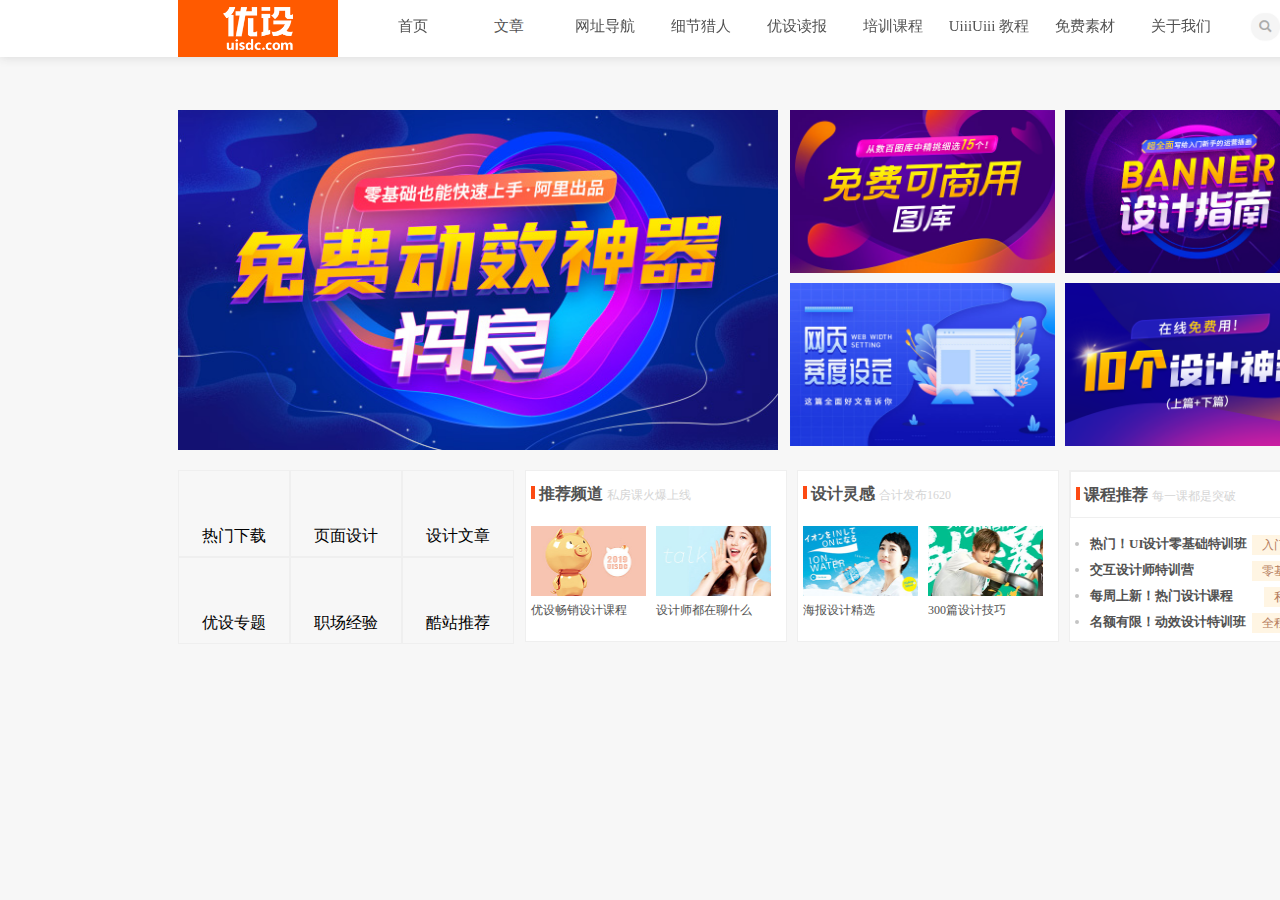
==== index.html @ 125105c0 "10.7" ====
<!DOCTYPE html>
<html lang="zh">
<head>
    <meta charset="UTF-8">
    <meta name="viewport" content="width=device-width,initial-scale=1.0,maximum-scale=1,user-scalable=no" />
    <title>二轮考核页面</title>
    <link href="css/common.css" type="text/css" rel="stylesheet">
    <link href="css/layout.css" type="text/css" rel="stylesheet">
</head>
<body>

<!-- 顶端导航栏 -->
    <div class="header">
        <div class="contenter clearfixed">
            <div class="header-logo">
                <a href=""><img src="img/logo.png" alt="优设"></a>
            </div>
            <div class="header-nav">
                <ul class="clearfixed" id="navList">
                    <li><a href="">首页</a></li>
                    <li class="article">
                        <a href="">文章</a>
                        <ul class="article-list clearfixed">
                            <li><a href="">全部文章</a></li>
                            <li><a href="">热门下载</a></li>
                            <li><a href="">页面设计</a></li>
                            <li><a href="">设计文章&教程</a></li>
                            <li><a href="">优设专题</a></li>
                            <li><a href="">职场&规则</a></li>
                            <li><a href="">酷站推荐</a></li>
                            <li><a href="">行业新闻</a></li>
                        </ul>
                    </li>
                    <li>
                        <a href="">网址导航</a>
                        <div class="item">
                            <ul class="item-list clearfixed">
                                <li><a href="">设计导航</a></li>
                                <li><a href="">图书导航</a></li>
                                <li><a href="">电商导航</a></li>
                                <li><a href="">色彩导航</a></li>
                            </ul>
                        </div>
                    </li>
                    
                    <li><a href="">细节猎人</a></li>
                    <li>
                        <a href="">优设读报</a>
                        <div class="item">
                            <ul class="item-list clearfixed">
                                <li><a href="">读报首页</a></li>
                                <li><a href="">行业新闻</a></li>
                                <li><a href="">头条文章</a></li>
                            </ul>
                        </div>
                    </li>
                    <li>
                        <a href="">培训课程</a>
                        <div class="item">
                            <ul class="item-list clearfixed">
                                <li><a href="">优设大课堂</a></li>
                                <li><a href="">优设私房课</a></li>
                                <li><a href="">设计公开课</a></li>
                            </ul>
                        </div>
                    </li>
                    
                    <li>
                        <a href="">UiiiUiii 教程</a>
                        <div class="item">
                            <ul class="item-list clearfixed">
                                <li><a href="">学教程</a></li>
                                <li><a href="">找灵感</a></li>
                            </ul>
                        </div>
                    </li>
                    <li><a href="">免费素材</a></li>
                    <li>
                        <a href="">关于我们</a>
                        <div class="item">
                            <ul class="item-list clearfixed">
                                <li><a href="">设计大赛</a></li>
                                <li><a href="">文章投稿</a></li>
                                <li><a href="">广告服务</a></li>
                                <li><a href="">意见反馈</a></li>
                            </ul>
                        </div>
                    </li>
                </ul>
            </div>
            <div class="header-search clearfixed">
                <a href=""><img src="img/sou.png" width="30px" height="30px"></a>
            </div>
            <div class="header-login clearfixed">
                <a href=""><img src="img/ji.png"  title="点击登录"></a>
            </div>
        </div>
    </div>

<!-- 中间部分 -->
     <div class="main">
         <div class="contenter">
            <div class="main-roll">
                <a href=""><img src="img/0.jpg"></a>
            </div>
            <div class="main-immove clearfixed">
                <div><a href=""><img src="img/1.jpg"></a></div>
                <div><a href=""><img src="img/2.jpg"></a></div>
                <div><a href=""><img src="img/3.jpg"></a></div>
                <div><a href=""><img src="img/4.png"></a></div>
            </div>
         </div>
     </div>

     <!-- 底部 -->
        <!-- 左边 -->
        <div class="bottom">
            <div class=" contenter">
                <div class="bottom-left clearfixed">
                    <ul id="sixbox">
                        <li><a href="">热门下载</a></li>
                        <li><a href="">页面设计</a></li>
                        <li><a href="">设计文章</a></li>
                        <li><a href="">优设专题</a></li>
                        <li><a href="">职场经验</a></li>
                        <li><a href="">酷站推荐</a></li>
                    </ul>
                </div>
                <!-- 右边三块 -->
                <div class="bottom-right clearfixed">
                    <div class="box1">
                        <div class="banner">
                            <img src="img/left.png">
                            <strong><a href="">推荐频道</a></strong>
                            <span>私房课火爆上线</span>
                        </div>
                        <div class="guild clearfixed">
                            <a href=""><img src="img/01.jpg"><span>优设畅销设计课程</span></a>
                            <a href=""><img src="img/02.jpg"><span>设计师都在聊什么</span></a>
                        </div>
                    </div>
                    <div class="box2">
                        <div class="banner">
                            <img src="img/left.png">
                            <strong><a href="">设计灵感</a></strong>
                            <span>合计发布1620</span>
                        </div>
                        <div class="guild clearfixed">
                            <a href=""><img src="img/03.jpg"><span>海报设计精选</span></a>
                            <a href=""><img src="img/04.jpg"><span>300篇设计技巧</span></a>
                        </div>
                    </div>
                    <div class="box3">
                        <div class="banner">
                            <img src="img/left.png">
                            <strong><a href="">课程推荐</a></strong>
                            <span>每一课都是突破</span>
                            
                        </div>
                        <div class="list">
                            <ul>
                                <li>
                                    <a href=""><strong>热门！UI设计零基础特训班</strong>
                                        <span>入门必备</span></a>
                                </li>
                                <li>
                                    <a href=""><strong>交互设计师特训营</strong>
                                    <span>零基础课</span></a>
                                </li>
                                <li>
                                    <a href=""><strong>每周上新！热门设计课程</strong>
                                    <span>私房课</span></a>
                                </li>
                                <li>
                                    <a href=""><strong>名额有限！动效设计特训班</strong>
                                    <span>全程实战</span></a>
                                </li>
                            </ul>

                        </div>
                    </div>
                </div>
            </div>
        </div>

<!-- JS我只写了一点点，所以就不用外链了哈 -->
<script>
    // 显示二级菜单↓（文章一栏因为我只用css3写，所以if里才多加了一个除去article的条件）
    var navList = document.getElementById("navList").getElementsByTagName("li")

    for(i = 0; i < navList.length; i++ ){
        navList[i].onmouseover = function(){
            if(this.className != "show" && this.className != "article"){
                this.className = "show"
        }
    }
    navList[i].onmouseout = function(){
        if(this.className != "" && this.className != "article"){
            this.className = ""
        }

    }
}
</script>
</body>
---- css/common.css ----
/* 初始化 */
*{
	padding: 0;
    margin: 0;
    text-decoration: none;
}

ul,
li{
    list-style:none;
}

body{
    height: 800px;
	background: #F7F7F7;
}

.contenter{
	margin: 0 auto;
	padding: 0;
    width: 1600px;
}


/* 清理浮动 */
.clearfixed::after{
    content: "";
    display: table;
    clear: both;
}


/* 顶端导航栏 */
.header{
    background: #fff;
    height: 57px;
	position: fixed;
	top: 0px;/*关键点*/
    box-shadow: 0 0 10px 0 #d5d5d5;
    z-index:99998;
}

.header-logo{
    float: left;
    position: absolute;
    left: 178px;
}

.header-logo a {
    display: block;
    height: 57px;
    width: 160px;
    background: #FF5A00;
    text-align: center;
}

.header-logo a img {
    width:auto; 
    height:auto; 
    max-width:80%; 
    max-height:75%;
    margin-top: 7px;
}


.header-nav{
    float: left;
    position: absolute;
    left: 365px;
    width: 960px;
    height: 52px;
    line-height: 52px;
}

.header-nav ul{
    margin: 0px;
}

.header-nav > ul > li{
    background: #fff;
    float: left;
    width: 90px;
    margin: 0 3px;
    text-align: center;
}

.header-nav a{
    color: #525252;
    font-size: 15px;
    font-weight: 400;
}

.header-nav a:hover{
    color: #FF5A00;
}

.header-nav img{
    margin-left: -15px;
    padding-right: 20px;
}


.header-search{
    float: left;
    position: absolute;
    left: 1250px;
    margin-top: 12px;
}

.header-login{
    float: left;
    position: absolute;
    left: 1300px;
    margin-top: 8px;
}

.header-login a{
	display: block;
    width: 30px;
    height: 30px;
    border: 3px solid #fff;
    border-radius: 100%;
    box-shadow: 2px 2px 18px rgb(229,229,229);
    overflow: hidden;
}

.header-login a img{
    width: 30px;
    height: 30px;
}


/* 二级菜单栏 */
/* 文章滑动过渡（css3） */
.article{
    position: relative;
}

.article-list{
    position: absolute;
    left: -250px;
    top: 58px;
    background: #fff;
    width: 600px;
    height: 0px;
    overflow: hidden;
    transition: 0.5s;
}

.article-list li{
    float: left;
    width: 120px;
    margin: 8px 8px;
    padding: 10px 5px;
    border: 1px solid #efefef;
}
.artcle-list a{
    display: block;
}

.article:hover ul{
    height: 180px;
}

.article-list li:hover{
    background: #FF5A00;
}

.article-list li:hover a{
    color: #fff;
}

/* 用JS写二级菜单 */
.item{
    width: 90px;
    margin-top: 5px;
    display: none;
    box-shadow:0 1px 1px 1px #efefef;
}

.item-list{
    padding: 0px;
    z-index:99999;
}

.item-list li{
    float: left;
    width: 90px;
    padding: 0;
}
.item-list a{
    color: #525252;
    font-size: 14px;
    border: none;
    height: 14px;
    line-height: 14px;
    text-align: center;
}

.item-list li:hover{
    background: #FF5A00;
}

.item-list li:hover a{
    color:#fff;
}

/* 控制显示二级菜单栏 */
.show .item{
    display: block;
}





/* 正中部分 */
/* 滚轮图 */
.main{
    width: 1500px;
    height: 460px;
}

.main-roll{
    width: 600px;
    position: absolute;
    left: 178px;
    top: 110px;
}

.main-roll img{
    width: 600px;
    height: 340px;
}

/* 田字图 */
.main-immove{
    position: absolute;
    left: 790px;
    top: 110px;
    width: 600px;
    height: 340px;
}

.main-immove a{
    display: block;
    float: left;
    width: 265px;
    height: 163px;
    margin: 0 10px 10px 0;
}

.main-immove a img{
    width: 265px;
    height: 163px;
}

/* 底部 */
/* 左边那一块 */
.bottom{
    position: relative;
    top:10px;
    height: 170px;
}

.bottom-left{
    position: absolute;/*1*/
    width:336px;
    height: 170px;
    left: 178px;
}

.bottom-left ul{
    margin:0;
    padding: 0;
}

.bottom-left li{
    float: left;
    width: 110px;
    height: 85px;
    position: relative;
    border: 1px solid #efefef;
}

.bottom-left li:hover{
    background: #FF5A00;
}

.bottom-left li:hover a{
    color:#fff;
}/*2*/

.bottom-left a{
    display: block;
    width: 110px;
    height: 30px;
    position:absolute;
    bottom: 0px;
    color: black;
    text-align: center;
}

/* 右边三块 */
.bottom-right{
    position: absolute;
    left: 525px;
    width: 900px;
    height: 170px;
}


.box1,.box2,.box3{
    background: #fff;
    float: left;
    width: 260px;
    height: 170px;
    margin-right: 10px;
    border: 1px solid #efefef;
}

.box3 .banner{
    border: 1px solid #efefef;
}

.banner{
    padding-left: 5px;
    height: 45px;
    line-height: 45px;
    text-align:left;
    overflow: hidden;
}

.banner img{
    max-width: 30%;
    max-height: 30%;
}

.banner strong a{
    color: #525252;
}

.banner strong a:hover{
    color:#FF5A00;
}

.banner span{
    color: #d5d5d5;
    font-size: 12px;
}



.guild{
    height:100px;
    margin-top: 10px; 
}

.guild a{
    display: block;
    float: left;
    width: 115px;
    margin:0 5px;
}

.guild img{
    width: 115px;
    height: 70px;
}

.guild span{
    color: #525252;
    font-size: 12px;
}

.guild span:hover{
    color: #FF5A00;
}


.list ul{
    margin-top: 15px;
    padding: 0 20px;
    font-size:13px;
}

.list li{
    width: 230px;
    margin: 4px 0;
    padding: 2px 0;
    list-style:disc;
    color:#C4C4C4;
}

.list a{
    color: #525252;
}

.list a:hover{
    color:#FF5A00;
}

.list strong{
    overflow: hidden;
}

.list span{
    position: relative;
    float: right;
    font-size: 12px;
    display: inline-block;
    padding: 0 10px;
    line-height: 20px;
    background: #fff5e3;
    color: #b67d5e;
}
---- css/layout.css ----
/* 响应式布局的css */
@media only screen and (max-width: 1200px){
    .header,
    .main,
    .bottom{
        width: 100%;
    }
}



@media only screen and (max-width: 980px) {

    .header-logo{
        left: 0px;
    }
}


@media screen and (max-width:800px){

}
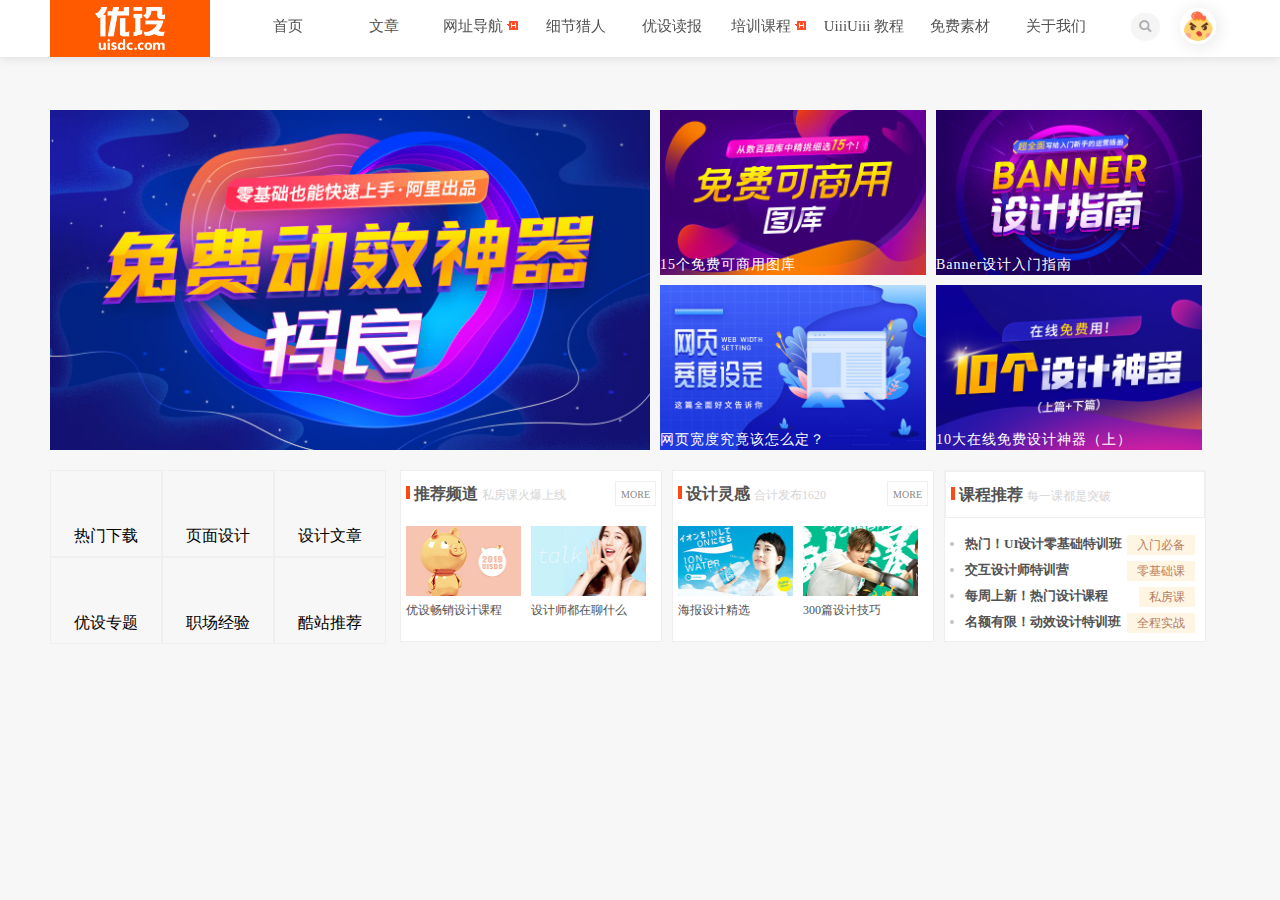
==== commit b6770e33: "10.8" ====
--- a/index.html
+++ b/index.html
@@ -11,7 +11,7 @@
 
 <!-- 顶端导航栏 -->
     <div class="header">
-        <div class="contenter clearfixed">
+        <div class="header-box clearfixed">
             <div class="header-logo">
                 <a href=""><img src="img/logo.png" alt="优设"></a>
             </div>
@@ -33,6 +33,7 @@
                     </li>
                     <li>
                         <a href="">网址导航</a>
+                        <img src="img/hot.gif">
                         <div class="item">
                             <ul class="item-list clearfixed">
                                 <li><a href="">设计导航</a></li>
@@ -56,6 +57,7 @@
                     </li>
                     <li>
                         <a href="">培训课程</a>
+                        <img src="img/hot.gif">
                         <div class="item">
                             <ul class="item-list clearfixed">
                                 <li><a href="">优设大课堂</a></li>
@@ -99,15 +101,23 @@
 
 <!-- 中间部分 -->
      <div class="main">
-         <div class="contenter">
+         <div class="main-box">
             <div class="main-roll">
                 <a href=""><img src="img/0.jpg"></a>
             </div>
             <div class="main-immove clearfixed">
-                <div><a href=""><img src="img/1.jpg"></a></div>
-                <div><a href=""><img src="img/2.jpg"></a></div>
-                <div><a href=""><img src="img/3.jpg"></a></div>
-                <div><a href=""><img src="img/4.png"></a></div>
+                <div class="rightbox"><a href=""><img src="img/1.jpg"></a>
+                    <span>15个免费可商用图库</span>
+                </div>
+                <div class="rightbox"><a href=""><img src="img/2.jpg"></a>
+                    <span>Banner设计入门指南</span>
+                </div>
+                <div class="rightbox"><a href=""><img src="img/3.jpg"></a>
+                    <span>网页宽度究竟该怎么定？</span>
+                </div>
+                <div class="rightbox"><a href=""><img src="img/4.png"></a>
+                    <span>10大在线免费设计神器（上）</span>
+                </div>
             </div>
          </div>
      </div>
@@ -115,7 +125,7 @@
      <!-- 底部 -->
         <!-- 左边 -->
         <div class="bottom">
-            <div class=" contenter">
+            <div class=" bottom-box">
                 <div class="bottom-left clearfixed">
                     <ul id="sixbox">
                         <li><a href="">热门下载</a></li>
@@ -133,6 +143,7 @@
                             <img src="img/left.png">
                             <strong><a href="">推荐频道</a></strong>
                             <span>私房课火爆上线</span>
+                            <a href="" class="more">MORE</a>
                         </div>
                         <div class="guild clearfixed">
                             <a href=""><img src="img/01.jpg"><span>优设畅销设计课程</span></a>
@@ -144,6 +155,7 @@
                             <img src="img/left.png">
                             <strong><a href="">设计灵感</a></strong>
                             <span>合计发布1620</span>
+                            <a href="" class="more">MORE</a>
                         </div>
                         <div class="guild clearfixed">
                             <a href=""><img src="img/03.jpg"><span>海报设计精选</span></a>
--- a/css/common.css
+++ b/css/common.css
@@ -11,14 +11,7 @@
 }
 
 body{
-    height: 800px;
 	background: #F7F7F7;
-}
-
-.contenter{
-	margin: 0 auto;
-	padding: 0;
-    width: 1600px;
 }
 
 
@@ -34,16 +27,25 @@
 .header{
     background: #fff;
     height: 57px;
+    width: 100%;
 	position: fixed;
-	top: 0px;/*关键点*/
+	top: 0px;
     box-shadow: 0 0 10px 0 #d5d5d5;
     z-index:99998;
 }
 
+.header-box{
+    height: 57px;
+    width: 1180px;
+    position: relative;
+    margin: 0 auto;
+}
+
 .header-logo{
     float: left;
     position: absolute;
-    left: 178px;
+    left: 0;
+    top: 0px;
 }
 
 .header-logo a {
@@ -66,7 +68,7 @@
 .header-nav{
     float: left;
     position: absolute;
-    left: 365px;
+    left: 190px;
     width: 960px;
     height: 52px;
     line-height: 52px;
@@ -76,7 +78,7 @@
     margin: 0px;
 }
 
-.header-nav > ul > li{
+.header-nav >ul > li{
     background: #fff;
     float: left;
     width: 90px;
@@ -94,23 +96,18 @@
     color: #FF5A00;
 }
 
-.header-nav img{
-    margin-left: -15px;
-    padding-right: 20px;
-}
-
 
 .header-search{
     float: left;
     position: absolute;
-    left: 1250px;
+    left: 1080px;
     margin-top: 12px;
 }
 
 .header-login{
     float: left;
     position: absolute;
-    left: 1300px;
+    left: 1130px;
     margin-top: 8px;
 }
 
@@ -217,14 +214,20 @@
 /* 正中部分 */
 /* 滚轮图 */
 .main{
-    width: 1500px;
     height: 460px;
+}
+
+.main-box{
+    width: 1180px;
+    height: 460px;
+    position: relative;
+    margin: 0 auto;
 }
 
 .main-roll{
     width: 600px;
     position: absolute;
-    left: 178px;
+    left: 0;
     top: 110px;
 }
 
@@ -236,38 +239,61 @@
 /* 田字图 */
 .main-immove{
     position: absolute;
-    left: 790px;
+    left: 610px;
     top: 110px;
     width: 600px;
     height: 340px;
 }
 
+.rightbox{
+    position: relative;
+    float: left;
+    width: 266px;
+    height: 165px;
+    margin: 0 10px 10px 0;
+}
+
 .main-immove a{
     display: block;
     float: left;
-    width: 265px;
-    height: 163px;
-    margin: 0 10px 10px 0;
+    width: 266px;
+    height: 165px;
 }
 
 .main-immove a img{
-    width: 265px;
-    height: 163px;
-}
-
+    width: 266px;
+    height: 165px;
+}
+
+.main-immove span{
+    color: #fff;
+    display: block;
+    font-size: 14px;
+    line-height: 1.4;
+    letter-spacing: 1px;
+    position: absolute;
+    bottom: 0;
+}
 /* 底部 */
 /* 左边那一块 */
 .bottom{
     position: relative;
     top:10px;
-    height: 170px;
+    height: 200px;
+}
+
+.bottom-box{
+    width: 1180px;
+    height: 200px;
+    position: relative;
+    margin: 0 auto;
 }
 
 .bottom-left{
     position: absolute;/*1*/
     width:336px;
     height: 170px;
-    left: 178px;
+    left: 0;
 }
 
 .bottom-left ul{
@@ -304,7 +330,7 @@
 /* 右边三块 */
 .bottom-right{
     position: absolute;
-    left: 525px;
+    left: 350px;
     width: 900px;
     height: 170px;
 }
@@ -324,6 +350,7 @@
 }
 
 .banner{
+    position: relative;
     padding-left: 5px;
     height: 45px;
     line-height: 45px;
@@ -349,6 +376,22 @@
     font-size: 12px;
 }
 
+.more{
+    display: block;
+    position: absolute;
+    top: 10px;
+    right: 5px;
+    padding: 3px 5px 0;
+    border: 1px solid #efefef;
+    color: #888;
+    line-height:20px;
+    font-size: 10px;
+}
+
+.more:hover{
+    background: #FF5A00;
+    color: #fff;
+}
 
 
 .guild{
--- a/css/layout.css
+++ b/css/layout.css
@@ -1,5 +1,5 @@
 /* 响应式布局的css */
-@media only screen and (max-width: 1200px){
+@media screen and (min-width: 1200px){
     .header,
     .main,
     .bottom{
@@ -9,14 +9,24 @@
 
 
 
-@media only screen and (max-width: 980px) {
+@media screen and (min-width: 600px) and (max-width: 1200px) {
 
-    .header-logo{
-        left: 0px;
-    }
 }
 
 
-@media screen and (max-width:800px){
-
+@media screen and (max-width:600px) {
+    .main,
+    .main-box{
+        width: 700px;
+        height: 810px;
+    }
+    
+    .main-roll,
+    .main-immove{
+        float: left;
+    }
+    .main-immove{
+        left: 12px;
+        top: 460px;
+    }
 }